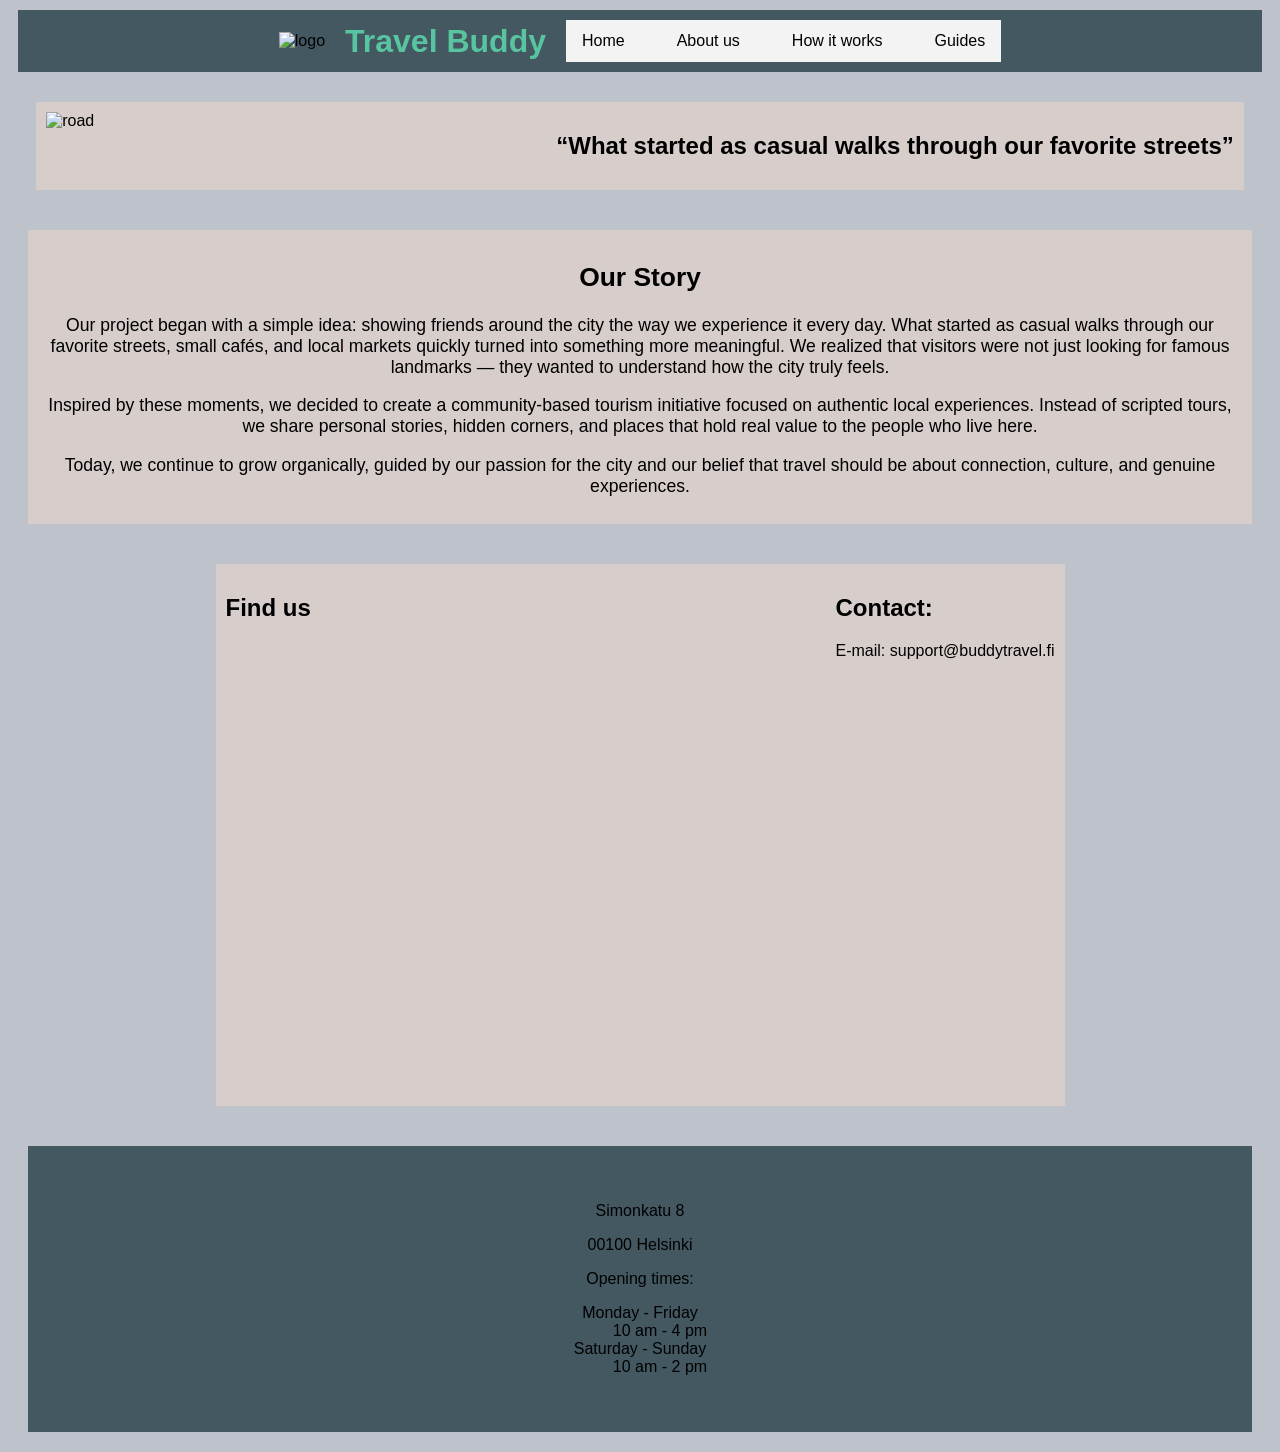
==== about.html @ 4ed9d5e6 "Add about.html page with project story and contact information" ====
<!DOCTYPE html>
<html lang="en">
<head>
    <meta charset="UTF-8">
    <meta name="viewport" content="width=device-width, initial-scale=1.0">
    <title>About us</title>
    <link rel="stylesheet" href="tyylit.css">
</head>
<body>
<header>
<img src="kuvat_copy/logo.png" alt="logo">
<h1>Travel Buddy</h1>
<ul class="nav">
    <li><a href="index.html">Home</a></li>
    <li><a href="about.html">About us</a></li>
    <li><a href="how.html">How it works</a></li>
    <li><a href="local.html">Guides</a></li>
</ul>
</header>

<main>
<section class="bodycontainer">

<div class="bodycontent_filler">
    <div class="filler_text"> 
    <h2>“What started as casual walks through our favorite streets”</h2>
    </div>
    <div class="bodyimg">
    <img src="kuvat_copy/sitting.png" alt="road">
    </div>
</div>

<div class="bodycontent">
    <div class="bodytext"> 
        <h2>Our Story</h2>
        <p>
Our project began with a simple idea: showing friends around the city the way we experience it every day. What started as casual walks through our favorite streets, small cafés, and local markets quickly turned into something more meaningful. We realized that visitors were not just looking for famous landmarks — they wanted to understand how the city truly feels.
        </p>
        <p>
Inspired by these moments, we decided to create a community-based tourism initiative focused on authentic local experiences. Instead of scripted tours, we share personal stories, hidden corners, and places that hold real value to the people who live here.
        </p>
        <p>
        Today, we continue to grow organically, guided by our passion for the city and our belief that travel should be about connection, culture, and genuine experiences.
        </p>
    </div>
</div>

<div class="direction">
<div>
<h2>Find us</h2>
<iframe src="https://www.google.com/maps/embed?pb=!1m18!1m12!1m3!1d992.3542602701925!2d24.934218552003546!3d60.16900411191171!2m3!1f0!2f0!3f0!3m2!1i1024!2i768!4f13.1!3m3!1m2!1s0x46920bcca1894a7f%3A0x7d94c06da754b652!2sSimonkatu%208%2C%2000100%20Helsinki!5e0!3m2!1sen!2sfi!4v1773066106569!5m2!1sen!2sfi" width="600" height="450" style="border:0;" allowfullscreen="" loading="lazy" referrerpolicy="no-referrer-when-downgrade"></iframe>
</div>
<div><h2>Contact:</h2>
<p>E-mail: support@buddytravel.fi</p></div>
</div> 

</section>

</main>  
<footer>
    <div class="footertext">
    <p>Simonkatu 8</p>
    <p>00100 Helsinki</p>
    <p>Opening times:</p>
    <dl>
        <dt>Monday - Friday</dt>
        <dd>10 am - 4 pm</dd>
        <dt>Saturday - Sunday</dt>
        <dd>10 am - 2 pm</dd>
    </dl>
    </div>
</footer>
</body>
</html>
---- tyylit.css ----
* {
    box-sizing: border-box;
}

:root {
  --section-padding: 40px;
  --content-max-width: 1100px;
  --gap-lg: 60px;
  --gap-md: 20px;
  --mar: 200px;
  --pad: 20px;
}

body {
    background-color: #bec3cb;
    font-family: "Montserrat", sans-serif;
    flex: 1;
}

h2, h1 {
    font-family: "Arimo", sans-serif;
}

img {
    max-width: 100%;
    height: auto;
    display: block;
}

header {
    background-color: #435861;
    display: flex;
    flex-wrap: wrap;
    align-items: center;
    justify-content: center;
    padding: 10px;
    margin: 10px;
    gap: 20px;
}
   header img {
        max-width: 100px;
    }

    header h1 {
        margin: 0;
        color: rgb(89, 196, 160)
    }

.nav {
    display: flex;
    flex-wrap: wrap;
    list-style-type: none;
    margin: 0;
    padding: 0;
    background-color: rgb(243, 243, 243);
    gap: var(--gap-md)
}
    .nav a {
        display: block;
        color: black;
        padding: 12px 16px;
        text-decoration: none;
    }

    li:hover {
        background-color: rgb(186, 169, 169);
        color: black;
    }

.bodycontainer {
    display: flex;
    flex-direction: column;
    align-items: center;
    justify-content: center;
    max-width: 100%;
}

.intro {
    background-color: #d7cecb;
    width: 100%;
    max-width: 500px;
    height: 500px;
    display: flex;
    flex-direction: column;
    position: relative;
    margin: 20px;
}
.introcontent {
    display: flex;
    flex-direction: column;
    justify-content: center;
    justify-items: center;
    position: absolute;
    margin: 100px;
    padding: 100px;
    color: rgb(0, 0, 0);
    width: 100%;
    min-width: 200px;
    min-height: 200px;
    }

.intro img {
    width: 500px;
}

.bodycontent, .bodycontent_filler, .direction {
    display: flex;
    flex-direction: row-reverse;
    align-items: flex-start;
    gap: 10px;
    background-color: #d7cecb;
    padding: 10px;
    margin: 20px;
    max-width: 100%;
}

.bodytext {
    font-size: 1.1rem;
    text-align: center;
    justify-content: center;
    align-items: center;
}

.bodyimg, .bodytext {
    flex: 1;
}

.bodyimg img {
    max-width: 100%;
    width: 500px;
    height: auto;
    display: block;
}

.direction {
    display: flex;
    justify-content: center;
    flex-wrap: wrap;
    flex-direction: row;
}

.bodyfull {
    display: flex;
    background-color: #d7cecb;
    width: 100%;
    padding: var(--pad);
}
.bodyimgfull
{ 
    display: flex;
    align-items: center;
    justify-content: center;
    width: 100%;

}

.bodycatalog {
    display: grid;
    grid-template-columns: repeat(auto-fit, minmax(250px, 1fr));
    background-image: url(kuvat_copy/Scenic.png);
    background-size: cover;
    background-position: center;
    background-repeat: no-repeat;
    max-width: 100%;
    max-height: 100%;
}

    .box {
        background-color: #bec3cbc9;
        border-radius: 8px;
        font-size: 20px;
        text-align: center;
        padding: 50px;
        margin: 50px;
        align-items: center;
        justify-content: center;
        height: auto;
    }

.box img {
    max-height: 100%;
    max-width: 100%;
    height: auto;
  display: block;
  border-radius: 10px;
}

footer {
    display: flex;
    margin: var(--pad);
    align-content: center;
}

.footertext {
    text-align: center;
    text-align: center;
    flex-direction: column;
    padding: var(--section-padding);
    width: 100%;
    background-color: #435861;
}

@media only screen and (max-width:423px)
/*mobiili*/ {

.bodyimg {
    display: none;
}

.bodycontent_filler {
    display: none;
}

}

@media only screen and (min-width:430px)
/*keskikokoiset*/
{

}



@media only screen and (min-width:1200px)
/*suuret*/
{
}
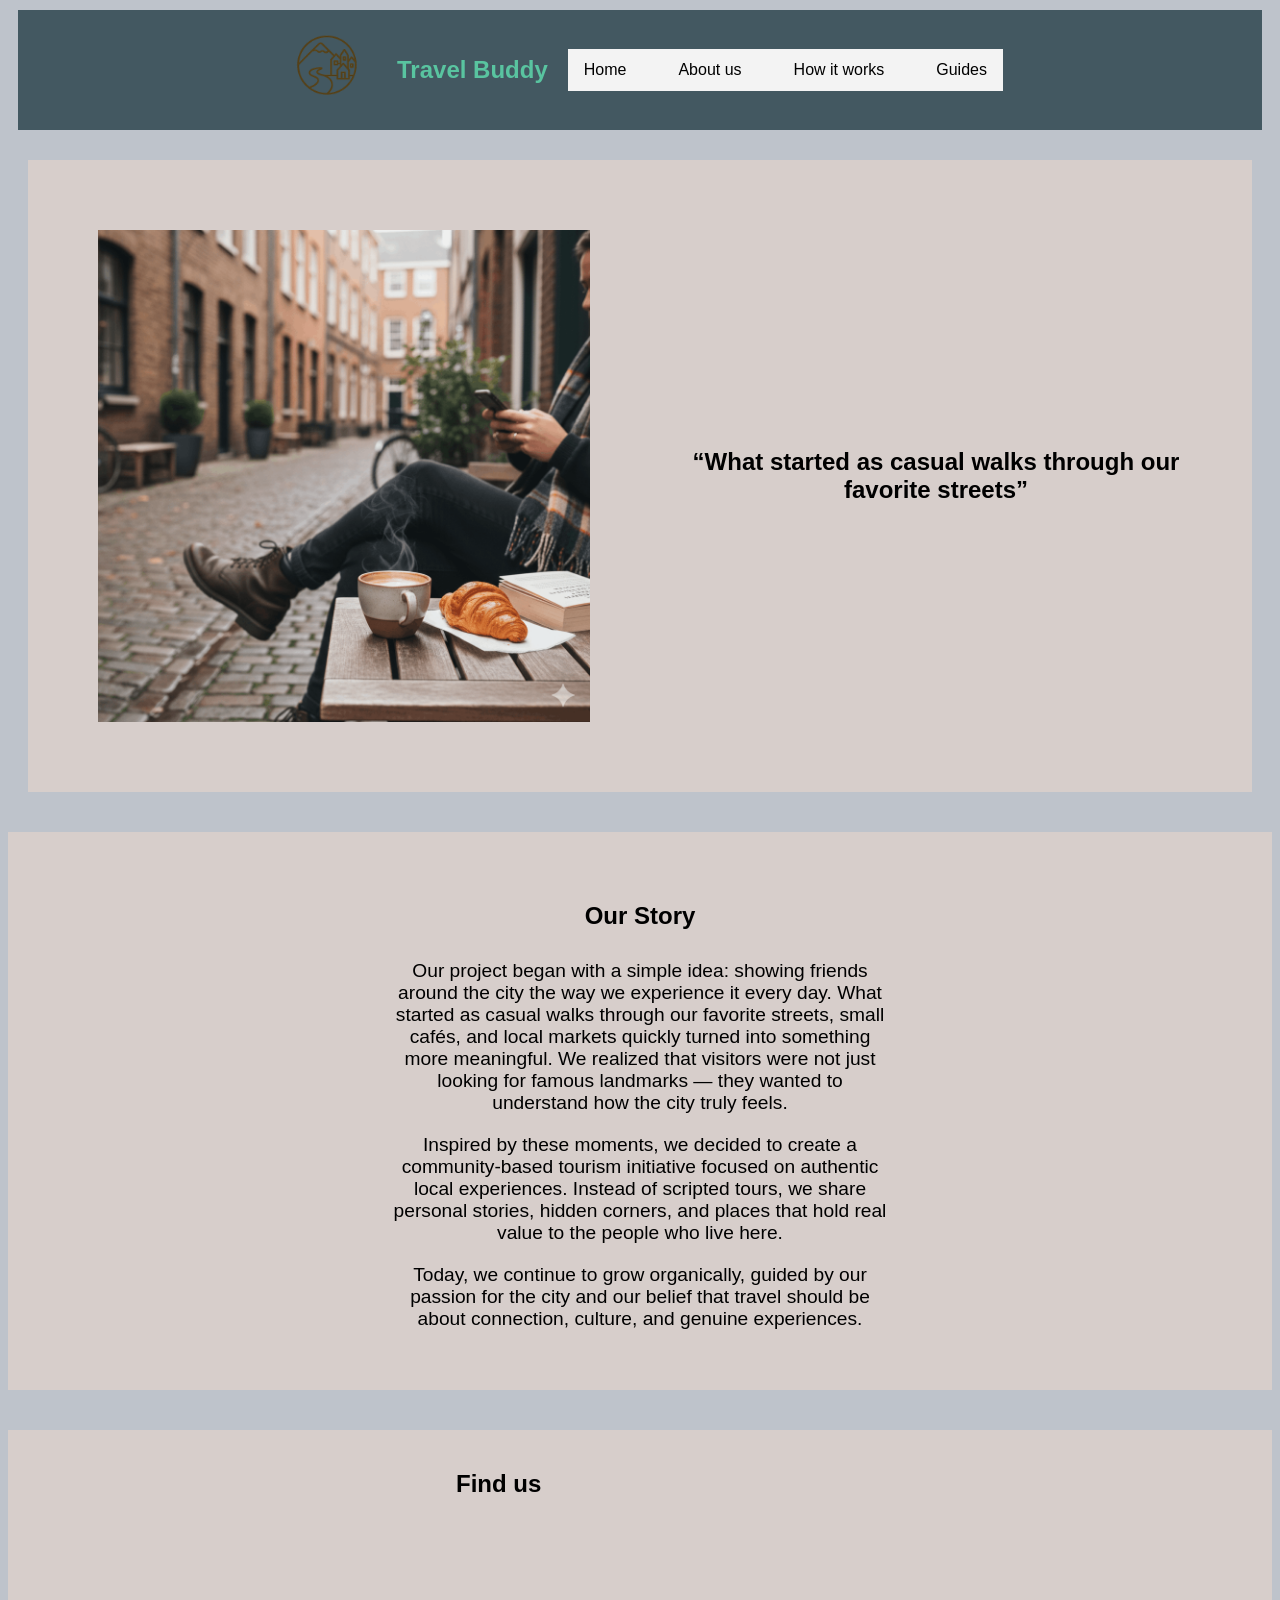
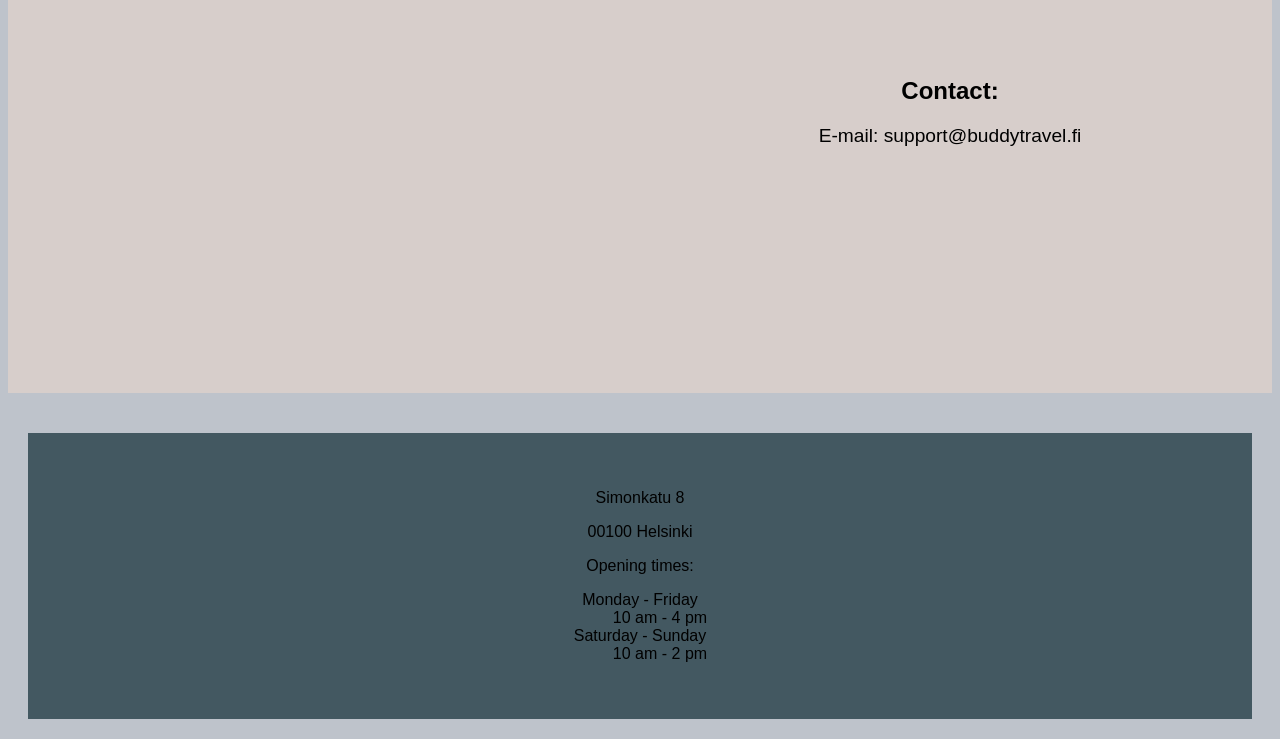
==== commit 6aad5b86: "changes in HTML structure and CSS for improved layout and styling" ====
--- a/about.html
+++ b/about.html
@@ -30,7 +30,7 @@
     </div>
 </div>
 
-<div class="bodycontent">
+<div class="aboutcontent">
     <div class="bodytext"> 
         <h2>Our Story</h2>
         <p>
@@ -40,7 +40,7 @@
 Inspired by these moments, we decided to create a community-based tourism initiative focused on authentic local experiences. Instead of scripted tours, we share personal stories, hidden corners, and places that hold real value to the people who live here.
         </p>
         <p>
-        Today, we continue to grow organically, guided by our passion for the city and our belief that travel should be about connection, culture, and genuine experiences.
+Today, we continue to grow organically, guided by our passion for the city and our belief that travel should be about connection, culture, and genuine experiences.
         </p>
     </div>
 </div>
--- a/tyylit.css
+++ b/tyylit.css
@@ -19,6 +19,7 @@
 
 h2, h1 {
     font-family: "Arimo", sans-serif;
+    font-size: 1.5rem;
 }
 
 img {
@@ -89,12 +90,13 @@
     display: flex;
     flex-direction: column;
     justify-content: center;
-    justify-items: center;
+    text-align: center;
     position: absolute;
-    margin: 100px;
-    padding: 100px;
+    margin-top: 240px;
+    margin-left: 200px;
+    padding: 20px;
     color: rgb(0, 0, 0);
-    width: 100%;
+    width: 60%;
     min-width: 200px;
     min-height: 200px;
     }
@@ -103,7 +105,7 @@
     width: 500px;
 }
 
-.bodycontent, .bodycontent_filler, .direction {
+.bodycontent {
     display: flex;
     flex-direction: row-reverse;
     align-items: flex-start;
@@ -112,46 +114,91 @@
     padding: 10px;
     margin: 20px;
     max-width: 100%;
+    width: 100%;
+}
+
+.bodycontent_filler, .direction {
+    display: flex;
+    flex-direction: row-reverse;
+    font-size: 1.2rem;
+    text-align: center;
+    justify-content: center;
+    align-items: center;
+    padding: 20px;
+    margin: 20px;
+    max-width: 100%;
+    background-color: #d7cecb;
 }
 
 .bodytext {
-    font-size: 1.1rem;
-    text-align: center;
-    justify-content: center;
-    align-items: center;
-}
-
-.bodyimg, .bodytext {
+    display: flex;
+    flex-direction: column;
+    font-size: 1.2rem;
+    text-align: center;
+    justify-content: center;
+    align-items: center;
+    padding: 20px;
+    margin: 20px;
+    max-width: 100%;
+}
+
+.aboutcontent {
+    display: flex;
+    flex-direction: column;
+    font-size: 1.2rem;
+    text-align: center;
+    justify-content: center;
+    align-items: center;
+    background-color: #d7cecb;
+    padding: 10px;
+    margin: 20px;
+    max-width: 100%;
+    width: 100%;
+}
+
+.bodytext p {
+    max-width: 500px;
+    margin: 10px auto;
+    font-size: 1.2rem;
+    justify-content: center;
+}
+
+.bodyimg, .filler_text {
     flex: 1;
+    padding: 20px;
+    margin: 20px;
+    display: flex;
+    flex-direction: row-reverse;
+    justify-content: center;
+    align-items: center;
+    width: 100%;
+    height: 100%;
 }
 
 .bodyimg img {
-    max-width: 100%;
-    width: 500px;
-    height: auto;
-    display: block;
+    width: 100%;
+    height: 100%;
+    object-fit: cover;
+    padding: 10px;
 }
 
 .direction {
-    display: flex;
-    justify-content: center;
+    justify-content: center;
+    flex-direction: row;
     flex-wrap: wrap;
-    flex-direction: row;
+    max-width: 100%;
+    width: 100%;
+    flex: 1;
+    gap: 20px;
 }
 
 .bodyfull {
     display: flex;
     background-color: #d7cecb;
     width: 100%;
+    height: 500px;
+    justify-content: center;
     padding: var(--pad);
-}
-.bodyimgfull
-{ 
-    display: flex;
-    align-items: center;
-    justify-content: center;
-    width: 100%;
-
 }
 
 .bodycatalog {
@@ -161,8 +208,37 @@
     background-size: cover;
     background-position: center;
     background-repeat: no-repeat;
-    max-width: 100%;
+    gap: var(--gap-lg);
+    padding: var(--pad);
+}
+
+.catalog_local {
+    display: grid;
+    grid-template-columns: repeat(auto-fit, minmax(250px, 1fr));
+    background-image: url(kuvat_copy/Scenic.png);
+    background-size: cover;
+    background-position: center;
+    background-repeat: no-repeat;
+    gap: var(--gap-lg);
+    padding: var(--pad);
+}
+
+.box_local {
+        background-color: #bec3cbc9;
+        border-radius: 8px;
+        font-size: 1.2rem;
+        padding: 50px;
+        text-align: center;
+        align-items: center;
+        justify-content: center;
+        height: auto;
+    }
+
+.box_local img {
     max-height: 100%;
+    max-width: 100%;
+    height: auto;
+    border-radius: 10px;
 }
 
     .box {
@@ -203,11 +279,7 @@
 @media only screen and (max-width:423px)
 /*mobiili*/ {
 
-.bodyimg {
-    display: none;
-}
-
-.bodycontent_filler {
+.bodyfull, .bodycontent_filler, .bodycatalog {
     display: none;
 }
 
